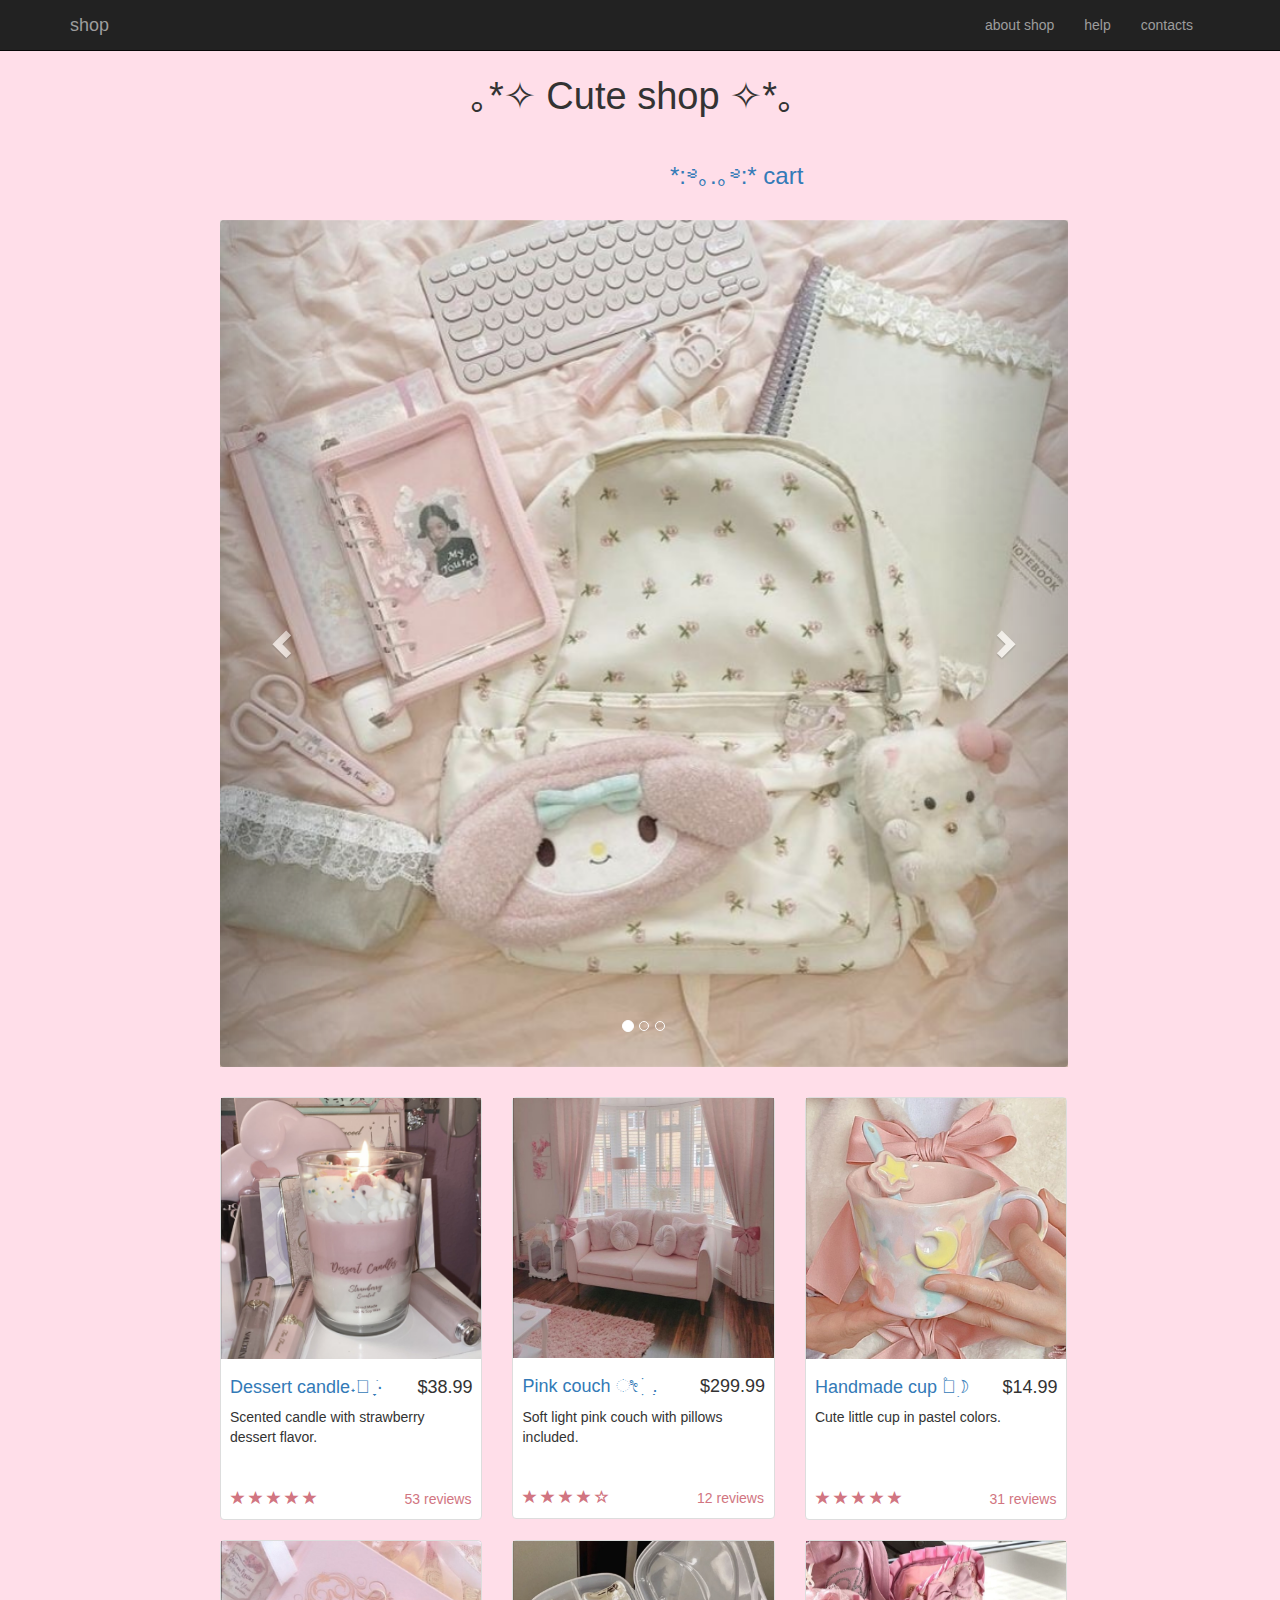
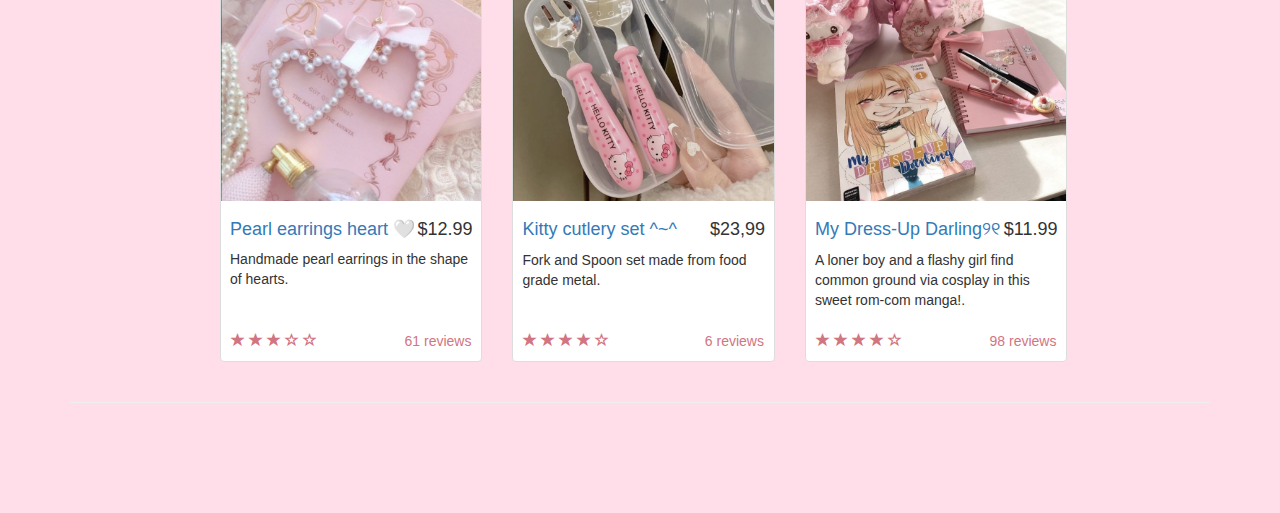
==== index.html @ 018d1500 "**" ====
<!DOCTYPE html>
<html>

<head>
    <meta charset="utf-8">

    <title>Cute shop</title>
    <link href="css/bootstrap.min.css" rel="stylesheet">
	<link href="css/style.css" rel="stylesheet">
	<!-- jQuery -->
    <script src="js/jquery.js"></script>

    <!-- Bootstrap Core JavaScript -->
    <script src="js/bootstrap.min.js"></script>
	
	<script src="js/shop.js"></script>
        <link rel="icon" href="images/cherry.ico" type="image/x-icon">
</head>

<body>
    <nav class="navbar navbar-inverse navbar-fixed-top" role="navigation">
        <div class="container">
            <div class="navbar-header">
                <a class="navbar-brand" href="#">shop</a>
            </div>
            <div class="collapse navbar-collapse" id="bs-example-navbar-collapse-1" style="width: 300px; margin-left: 900px;">
                <ul class="nav navbar-nav">
                    <li>
                        <a href="html/about.html">about shop</a>
                    </li>
                    <li>
                        <a href="html/services.html">help</a>
                    </li>
                    <li>
                        <a href="html/contacts.html">contacts</a>
                    </li>
					
                </ul>
            </div>
        </div>
    </nav>

    <div class="container">

        <div class="row">

            <div class="col-md-3" style="left: 400px; width: 380px;">
                <p class="lead">｡*✧ Cute shop ✧*｡</p>
				<br>
				<h3 style=" width: 150px; margin-left: 200px; margin-top: -20;margin-bottom: 30px; margin-top: -20; margin-top: 0px;">
				<a href="" class="cart-link" data-toggle="modal" data-target="#Cart">*:༅｡.｡༅:* cart</a> </h3>
            </div>

            <div class="col-md-9">

                <div class="row carousel-holder">

                    <div class="col-md-12" style="left: 150px;">
                        <div id="carousel-example-generic" class="carousel slide" data-ride="carousel">
                            <ol class="carousel-indicators">
                                <li data-target="#carousel-example-generic" data-slide-to="0" class="active"></li>
                                <li data-target="#carousel-example-generic" data-slide-to="1"></li>
                                <li data-target="#carousel-example-generic" data-slide-to="2"></li>
                            </ol>
                            <div class="carousel-inner">
                                <div class="item active">
                                    <img class="slide-image" src="images/carousel/rucksack.jpg" alt="">
                                </div>
                                <div class="item">
                                    <img class="slide-image" src="images/carousel/mirror.jpg" alt="">
                                </div>
                                <div class="item">
                                    <img class="slide-image" src="images/carousel/socks.jpg" alt="">
                                </div>
                            </div>
                            <a class="left carousel-control" href="#carousel-example-generic" data-slide="prev">
                                <span class="glyphicon glyphicon-chevron-left"></span>
                            </a>
                            <a class="right carousel-control" href="#carousel-example-generic" data-slide="next">
                                <span class="glyphicon glyphicon-chevron-right"></span>
                            </a>
                        </div>
                    </div>

                </div>

                <div class="row">

                    <div class="col-sm-4 col-lg-4 col-md-4" style="left: 150px;">
                        <div class="thumbnail">
                            <img src="images/tickets/candle.jpg" alt="">
                            <div class="caption">
                                <h4 class="pull-right">$38.99</h4>
                                <h4><a href="" data-toggle="modal" data-target="#FirstGoodModal">Dessert candle˖࣪𓂅  ָ࣪۰</a>
                                </h4>
                                <p>Scented candle with strawberry dessert flavor.<p>
                            </div>
                            <div class="ratings">
                                <p class="pull-right">53 reviews</p>
                                <p>
                                    <span class="glyphicon glyphicon-star"></span>
                                    <span class="glyphicon glyphicon-star"></span>
                                    <span class="glyphicon glyphicon-star"></span>
                                    <span class="glyphicon glyphicon-star"></span>
                                    <span class="glyphicon glyphicon-star"></span>
                                </p>
                            </div>
                        </div>
                    </div>

                    <div class="col-sm-4 col-lg-4 col-md-4" style="left: 150px;">
                        <div class="thumbnail">
                            <img src="images/tickets/couch.jpg" alt="">
                            <div class="caption">
                                <h4 class="pull-right">$299.99</h4>
                                <h4><a href="" data-toggle="modal" data-target="#SecondGoodModal">Pink couch ೀ ֹ ִ݂ .</a>
                                </h4>
                                <p>Soft light pink couch with pillows included.</p>
                            </div>
                            <div class="ratings">
                                <p class="pull-right">12 reviews</p>
                                <p>
                                    <span class="glyphicon glyphicon-star"></span>
                                    <span class="glyphicon glyphicon-star"></span>
                                    <span class="glyphicon glyphicon-star"></span>
                                    <span class="glyphicon glyphicon-star"></span>
                                    <span class="glyphicon glyphicon-star-empty"></span>
                                </p>
                            </div>
                        </div>
                    </div>

                    <div class="col-sm-4 col-lg-4 col-md-4" style="left: 150px;">
                        <div class="thumbnail">
                            <img src="images/tickets/cup.jpg" alt="">
                            <div class="caption">
                                <h4 class="pull-right">$14.99</h4>
                                <h4><a href="" data-toggle="modal" data-target="#ThirdGoodModal">Handmade cup ۫𔓕࣭☽</a>
                                </h4>
                                <p>Cute little cup in pastel colors.</p>
                            </div>
                            <div class="ratings">
                                <p class="pull-right">31 reviews</p>
                                <p>
                                    <span class="glyphicon glyphicon-star"></span>
                                    <span class="glyphicon glyphicon-star"></span>
                                    <span class="glyphicon glyphicon-star"></span>
                                    <span class="glyphicon glyphicon-star"></span>
                                    <span class="glyphicon glyphicon-star"></span>
                                </p>
                            </div>
                        </div>
                    </div>

                    <div class="col-sm-4 col-lg-4 col-md-4" style="left: 150px;">
                        <div class="thumbnail">
                            <img src="images/tickets/earrings.jpg" alt="">
                            <div class="caption">
                                <h4 class="pull-right">$12.99</h4>
                                <h4><a href="" data-toggle="modal" data-target="#FourthGoodModal">Pearl earrings heart 🤍</a>
                                </h4>
                                <p>Handmade pearl earrings in the shape of hearts.</p>
                            </div>
                            <div class="ratings">
                                <p class="pull-right">61 reviews</p>
                                <p>
                                    <span class="glyphicon glyphicon-star"></span>
                                    <span class="glyphicon glyphicon-star"></span>
                                    <span class="glyphicon glyphicon-star"></span>
                                    <span class="glyphicon glyphicon-star-empty"></span>
                                    <span class="glyphicon glyphicon-star-empty"></span>
                                </p>
                            </div>
                        </div>
                    </div>


                    <div class="col-sm-4 col-lg-4 col-md-4" style="left: 150px;">
                         <div class="thumbnail">
                             <img src="images/tickets/cutlery.jpg" alt="">
                             <div class="caption">
                                 <h4 class="pull-right">$23,99</h4>
                                 <h4><a href="" data-toggle="modal" data-target="#FifthGoodModal">Kitty cutlery set ^~^</a>
                                 </h4>
                                 <p>Fork and Spoon set made from food grade metal.</p>
                             </div>
                             <div class="ratings">
                                 <p class="pull-right">6 reviews</p>
                                 <p>
                                     <span class="glyphicon glyphicon-star"></span>
                                     <span class="glyphicon glyphicon-star"></span>
                                     <span class="glyphicon glyphicon-star"></span>
                                     <span class="glyphicon glyphicon-star"></span>
                                     <span class="glyphicon glyphicon-star-empty"></span>
                                 </p>
                             </div>
                         </div>
                    </div>

                    <div class="col-sm-4 col-lg-4 col-md-4" style="left: 150px;">
                        <div class="thumbnail">
                            <img src="images/tickets/manga.jpg" alt="">
                            <div class="caption">
                                <h4 class="pull-right">$11.99</h4>
                                <h4><a href="" data-toggle="modal" data-target="#SixthGoodModal">My Dress-Up Darling୨୧</a>
                                </h4>
                                <p>A loner boy and a flashy girl find common ground via cosplay in this sweet rom-com manga!.</p>
                            </div>
                            <div class="ratings">
                                <p class="pull-right">98 reviews</p>
                                <p>
                                    <span class="glyphicon glyphicon-star"></span>
                                    <span class="glyphicon glyphicon-star"></span>
                                    <span class="glyphicon glyphicon-star"></span>
                                    <span class="glyphicon glyphicon-star"></span>
                                    <span class="glyphicon glyphicon-star-empty"></span>
                                </p>
                            </div>
                        </div>
                    </div>

                </div>

            </div>

        </div>

    </div>
    <!-- /.container -->

    <div class="container">

        <hr>

        <!-- Footer -->
        <footer>
            <div class="row">
                <div class="col-lg-12">
                    <p></p>
                </div>
            </div>
        </footer>

    </div>
    <!-- /.container -->
	
	<div class="modal fade" id="FirstGoodModal">
  <div class="modal-dialog">
    <div class="modal-content">
      <div class="modal-header">
        <button type="button" class="close" data-dismiss="modal" aria-label="Close"><span aria-hidden="true">&times;</span></button>
        <h4 class="modal-title">Dessert candle˖࣪𓂅  ָ࣪۰</h4>
      </div>
      <div class="modal-body">
	  <img src="images/tickets/candle.jpg" <p="" style="width: 569px; ">
        <p>Scented candle with strawberry dessert flavor.</p>
		<button class="btn-primary add-to-busket-btn"><span class="glyphicon glyphicon-shopping-cart"></span> add to cart </button>
		<div class="add-to-busket-block">
			<button class="btn-primary btn-minus">-</button>
			<input class="form-control count-input" />
			<button class="btn-primary btn-plus">+</button>
			<button class="btn-success"><span class="glyphicon glyphicon-ok ok-1"></span></button>
		</div>
      </div>
      <div class="modal-footer">
        <button type="button" class="btn btn-default btn-close" data-dismiss="modal">close</button>
        <button type="button" class="btn btn-primary">save changes</button>
      </div>
    </div><!-- /.modal-content -->
  </div><!-- /.modal-dialog -->
</div><!-- /.modal -->

<div class="modal fade" id="SecondGoodModal">
  <div class="modal-dialog">
    <div class="modal-content">
      <div class="modal-header">
        <button type="button" class="close" data-dismiss="modal" aria-label="Close"><span aria-hidden="true">&times;</span></button>
        <h4 class="modal-title">Pink couch ೀ ֹ ִ݂ .</h4>
      </div>
      <div class="modal-body">
	  <img src="images/tickets/couch.jpg" <p="" style="width: 569px; ">
        <p>Soft light pink couch with pillows included.</p> 
		<button class="btn-primary add-to-busket-btn"><span class="glyphicon glyphicon-shopping-cart"></span> add to cart </button>
		<div class="add-to-busket-block">
			<button class="btn-primary btn-minus">-</button>
			<input class="form-control count-input" />
			<button class="btn-primary btn-plus">+</button>
			<button class="btn-success"><span class="glyphicon glyphicon-ok ok-2"></span></button>
		</div>
      </div>
      <div class="modal-footer">
        <button type="button" class="btn btn-default btn-close" data-dismiss="modal">close</button>
        <button type="button" class="btn btn-primary">save changes</button>
      </div>
    </div><!-- /.modal-content -->
  </div><!-- /.modal-dialog -->
</div><!-- /.modal -->


	<div class="modal fade" id="ThirdGoodModal">
  <div class="modal-dialog">
    <div class="modal-content">
      <div class="modal-header">
        <button type="button" class="close" data-dismiss="modal" aria-label="Close"><span aria-hidden="true">&times;</span></button>
        <h4 class="modal-title">Handmade cup ۫𔓕࣭☽</h4>
      </div>
      <div class="modal-body">
	  <img src="images/tickets/cup.jpg" <p="" style="width: 569px; ">
        <p>Cute little cup in pastel colors.</p>
		<button class="btn-primary add-to-busket-btn"><span class="glyphicon glyphicon-shopping-cart"></span> add to cart </button>
		<div class="add-to-busket-block">
			<button class="btn-primary btn-minus">-</button>
			<input class="form-control count-input" />
			<button class="btn-primary btn-plus">+</button>
			<button class="btn-success"><span class="glyphicon glyphicon-ok ok-3"></span></button>
		</div>
      </div>
      <div class="modal-footer">
        <button type="button" class="btn btn-default btn-close" data-dismiss="modal">close</button>
        <button type="button" class="btn btn-primary">save changes</button>
      </div>
    </div><!-- /.modal-content -->
  </div><!-- /.modal-dialog -->
</div><!-- /.modal -->

<div class="modal fade" id="FourthGoodModal">
  <div class="modal-dialog">
    <div class="modal-content">
      <div class="modal-header">
        <button type="button" class="close" data-dismiss="modal" aria-label="Close"><span aria-hidden="true">&times;</span></button>
        <h4 class="modal-title">Pearl earrings heart 🤍</h4>
      </div>
      <div class="modal-body">
	  <img src="images/tickets/earrings.jpg" <p="" style="width: 569px; ">
        <p>Handmade pearl earrings in the shape of hearts.</p>
		<button class="btn-primary add-to-busket-btn"><span class="glyphicon glyphicon-shopping-cart"></span> add to cart </button>
		<div class="add-to-busket-block">
			<button class="btn-primary btn-minus">-</button>
			<input class="form-control count-input" />
			<button class="btn-primary btn-plus">+</button>
			<button class="btn-success"><span class="glyphicon glyphicon-ok ok-4"></span></button>
		</div>
      </div>
      <div class="modal-footer">
        <button type="button" class="btn btn-default btn-close" data-dismiss="modal">close</button>
        <button type="button" class="btn btn-primary">save changes</button>
      </div>
    </div><!-- /.modal-content -->
  </div><!-- /.modal-dialog -->
</div><!-- /.modal -->

<div class="modal fade" id="FifthGoodModal">
   <div class="modal-dialog">
     <div class="modal-content">
       <div class="modal-header">
         <button type="button" class="close" data-dismiss="modal" aria-label="Close"><span aria-hidden="true">&times;</span></button>
         <h4 class="modal-title">Kitty cutlery set ^~^</h4>
       </div>
       <div class="modal-body">
           <img src="images/tickets/cutlery.jpg" <p="" style="width: 569px; ">
         <p>Fork and Spoon set made from food grade metal.</p>
                 <button class="btn-primary add-to-busket-btn"><span class="glyphicon glyphicon-shopping-cart"></span> add to cart </button>
                 <div class="add-to-busket-block">
                         <button class="btn-primary btn-minus">-</button>
                         <input class="form-control count-input" />
                         <button class="btn-primary btn-plus">+</button>
                         <button class="btn-success"><span class="glyphicon glyphicon-ok ok-4"></span></button>
                 </div>
       </div>
       <div class="modal-footer">
         <button type="button" class="btn btn-default btn-close" data-dismiss="modal">close</button>
         <button type="button" class="btn btn-primary">save changes</button>
       </div>
     </div><!-- /.modal-content -->
   </div><!-- /.modal-dialog -->
 </div><!-- /.modal -->


<div class="modal fade" id="SixthGoodModal">
  <div class="modal-dialog">
    <div class="modal-content">
      <div class="modal-header">
        <button type="button" class="close" data-dismiss="modal" aria-label="Close"><span aria-hidden="true">&times;</span></button>
        <h4 class="modal-title">My Dress-Up Darling୨୧</h4>
      </div>
      <div class="modal-body">
	  <img src="images/tickets/manga.jpg" <p="" style="width: 569px; ">
        <p>A loner boy and a flashy girl find common ground via cosplay in this sweet rom-com manga!</p>
		<button class="btn-primary add-to-busket-btn"><span class="glyphicon glyphicon-shopping-cart"></span> add to cart </button>
		<div class="add-to-busket-block">
			<button class="btn-primary btn-minus">-</button>
			<input class="form-control count-input" />
			<button class="btn-primary btn-plus">+</button>
			<button class="btn-success"><span class="glyphicon glyphicon-ok ok-5"></span></button>
		</div>
      </div>
      <div class="modal-footer">
        <button type="button" class="btn btn-default btn-close" data-dismiss="modal">close</button>
        <button type="button" class="btn btn-primary">save changes</button>
      </div>
    </div><!-- /.modal-content -->
  </div><!-- /.modal-dialog -->
</div><!-- /.modal -->

	<div class="modal fade" id="Cart">
  <div class="modal-dialog">
    <div class="modal-content">
      <div class="modal-header">
        <button type="button" class="close" data-dismiss="modal" aria-label="Close"><span aria-hidden="true">&times;</span></button>
        <h4 class="modal-title">cart</h4>
      </div>
      <div class="modal-body cart-body">
	
      </div>
      <div class="modal-footer">
	  		<button type="button" class="btn btn-default btn-close" OnClick="clearCart(); $('.cart-body').html('');"> clear cart </button>
        <button type="button" class="btn btn-default btn-close" data-dismiss="modal">close</button>
        <button type="button" class="btn btn-primary btn-order">order</button>
      </div>
    </div><!-- /.modal-content -->
  </div><!-- /.modal-dialog -->
</div><!-- /.modal -->


    

</body>

</html>
---- css/style.css ----
body {
    padding-top: 70px; /* Required padding for .navbar-fixed-top. Remove if using .navbar-static-top. Change if height of navigation changes. */
}

.count-input {
	width:10%;
	display: inline;
}



.add-to-basket-block {
	margin-top: 7px;
}


.modal-image {
	width: 100%;
}

.slide-image {
    width: 100%;
}

.carousel-holder {
    margin-bottom: 30px;
}

.carousel-control,
.item {
    border-radius: 4px;
}

.caption {
    height: 130px;
    overflow: hidden;
}

.caption h4 {
    white-space: nowrap;
}

.thumbnail img {
    width: 100%;
}

.ratings {
    padding-right: 10px;
    padding-left: 10px;
    color: #d17581;
}

.thumbnail {
    padding: 0;
}

.thumbnail .caption-full {
    padding: 9px;
    color: #333;
}
.amount{
    display: inline;
}
.product{
    display: inline;
}
.remove-from-cart{
    display: inline;
}
footer {
    margin: 50px 0;
}
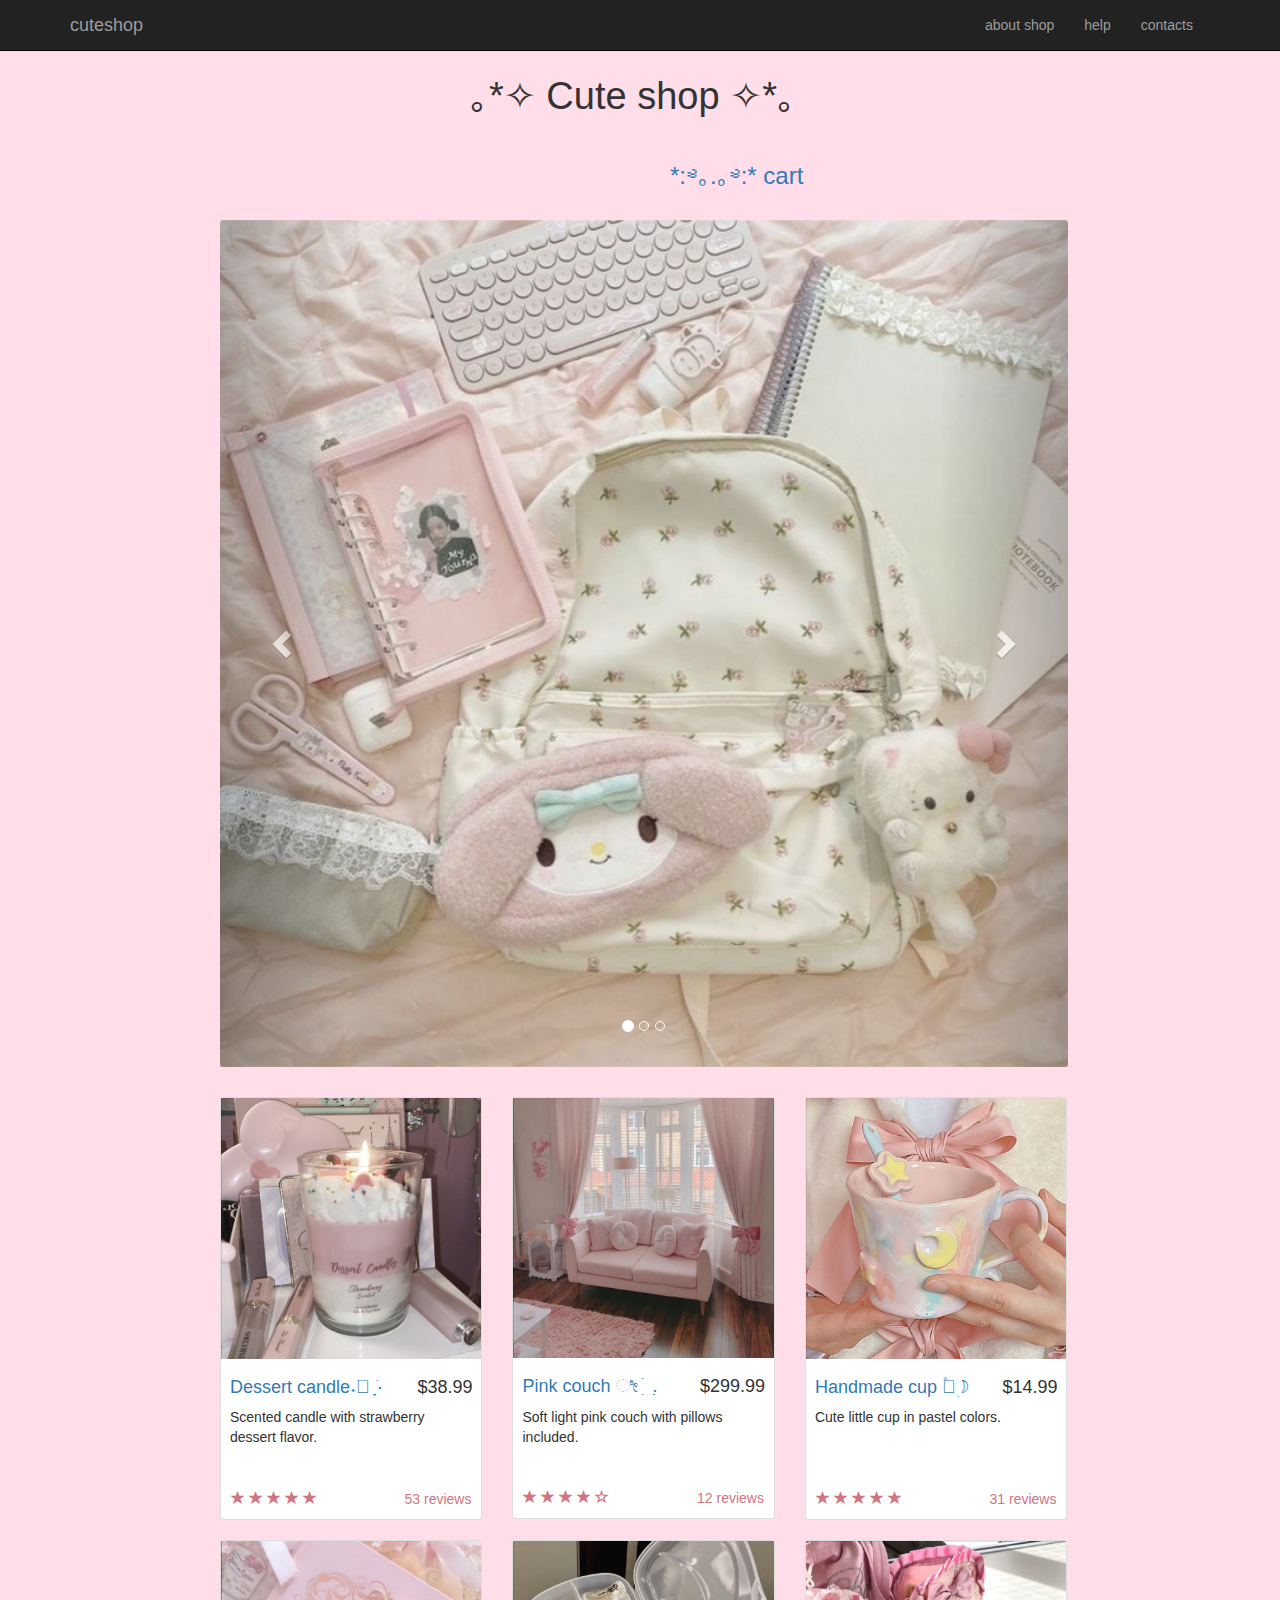
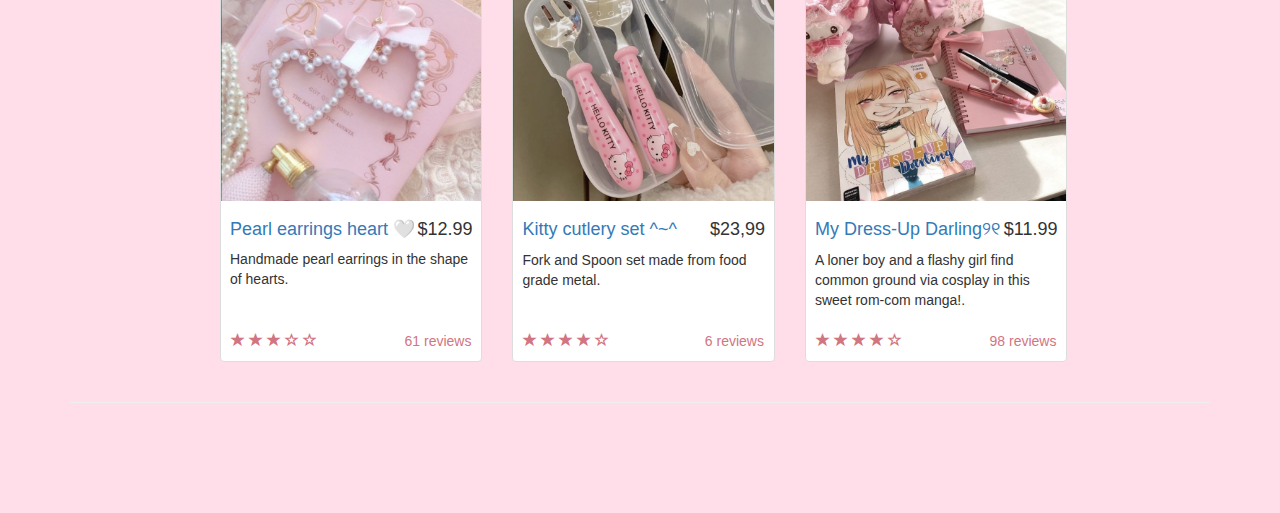
==== commit 8c04fbb2: "Renamed homepage" ====
--- a/index.html
+++ b/index.html
@@ -21,7 +21,7 @@
     <nav class="navbar navbar-inverse navbar-fixed-top" role="navigation">
         <div class="container">
             <div class="navbar-header">
-                <a class="navbar-brand" href="#">shop</a>
+                <a class="navbar-brand" href="#">cuteshop</a>
             </div>
             <div class="collapse navbar-collapse" id="bs-example-navbar-collapse-1" style="width: 300px; margin-left: 900px;">
                 <ul class="nav navbar-nav">
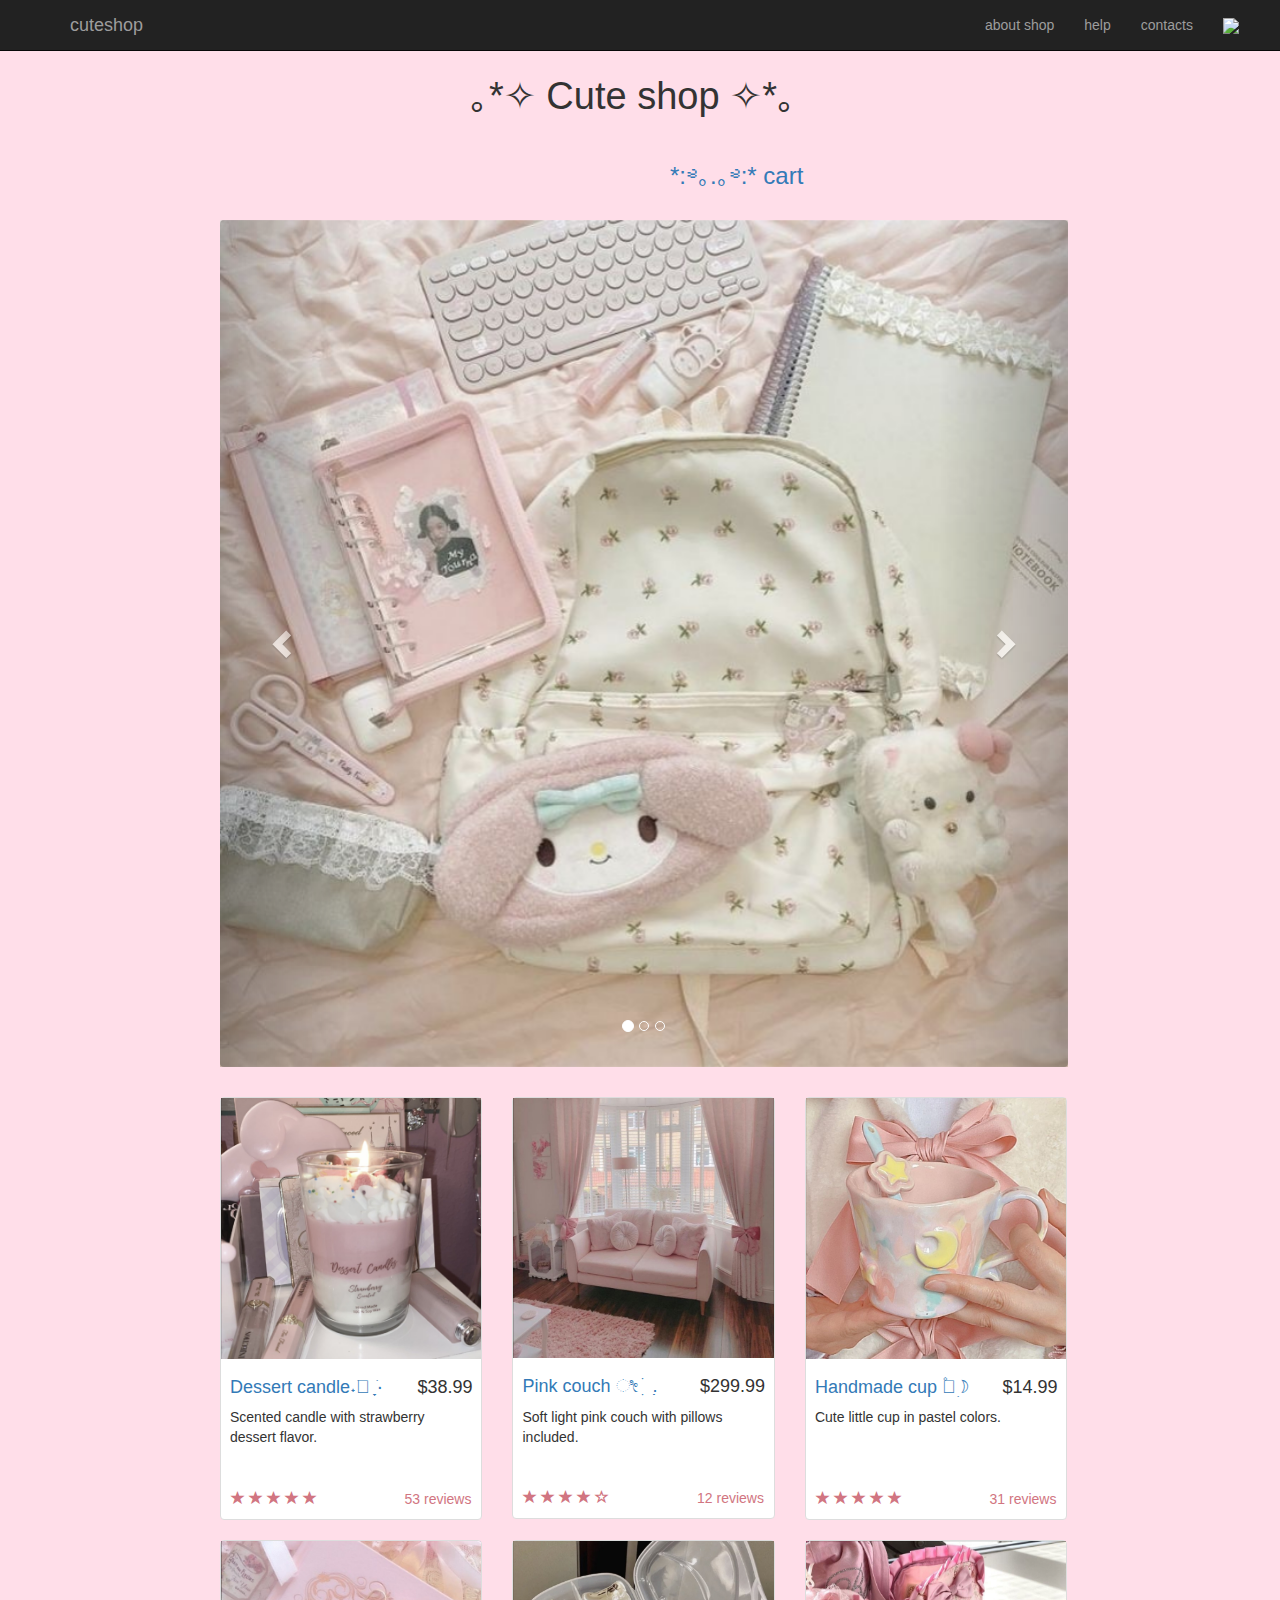
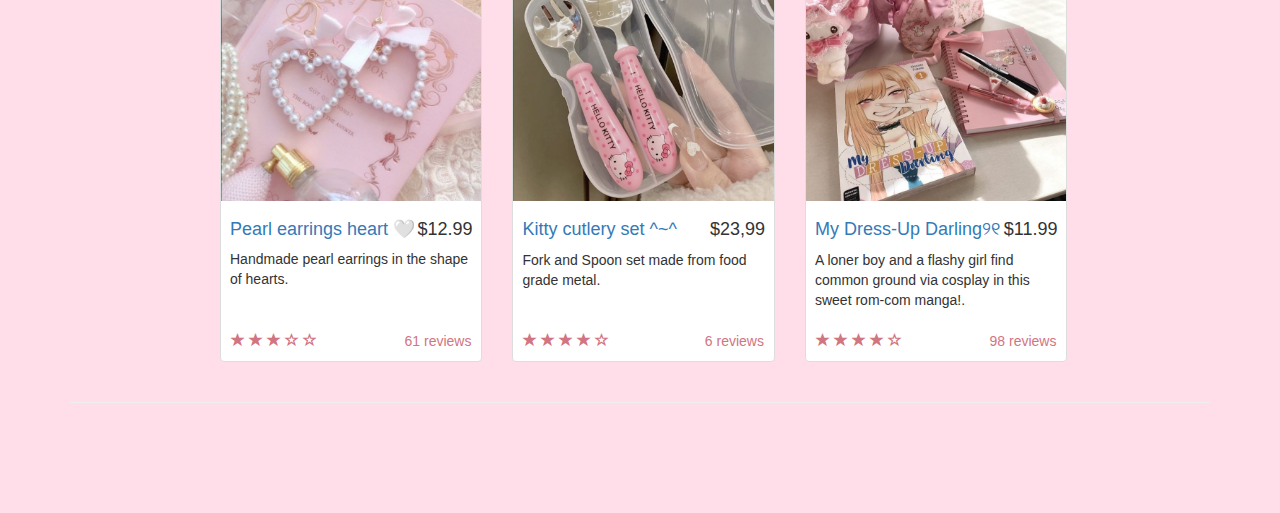
==== commit f8e065dd: "Changes in card buttons" ====
--- a/index.html
+++ b/index.html
@@ -34,9 +34,9 @@
                     <li>
                         <a href="html/contacts.html">contacts</a>
                     </li>
-					
+                    <li> <a href=""class="cart-link" data-toggle="modal" data-target="#Cart"><img src="img/cart.png" height=30px></a></li>
                 </ul>
-            </div>
+                
         </div>
     </nav>
 
@@ -368,8 +368,8 @@
                  </div>
        </div>
        <div class="modal-footer">
-         <button type="button" class="btn btn-default btn-close" data-dismiss="modal">close</button>
-         <button type="button" class="btn btn-primary">save changes</button>
+         <button type="button" class="btn btn-default btn-close" data-dismiss="modal">save changes</button>
+         <!-- <button type="button" class="btn btn-primary">save changes</button> -->
        </div>
      </div><!-- /.modal-content -->
    </div><!-- /.modal-dialog -->
@@ -395,8 +395,8 @@
 		</div>
       </div>
       <div class="modal-footer">
-        <button type="button" class="btn btn-default btn-close" data-dismiss="modal">close</button>
-        <button type="button" class="btn btn-primary">save changes</button>
+        <button type="button" class="btn btn-default btn-close" data-dismiss="modal">save changes</button>
+        <!-- <button type="button" class="btn btn-primary">save changes</button> -->
       </div>
     </div><!-- /.modal-content -->
   </div><!-- /.modal-dialog -->
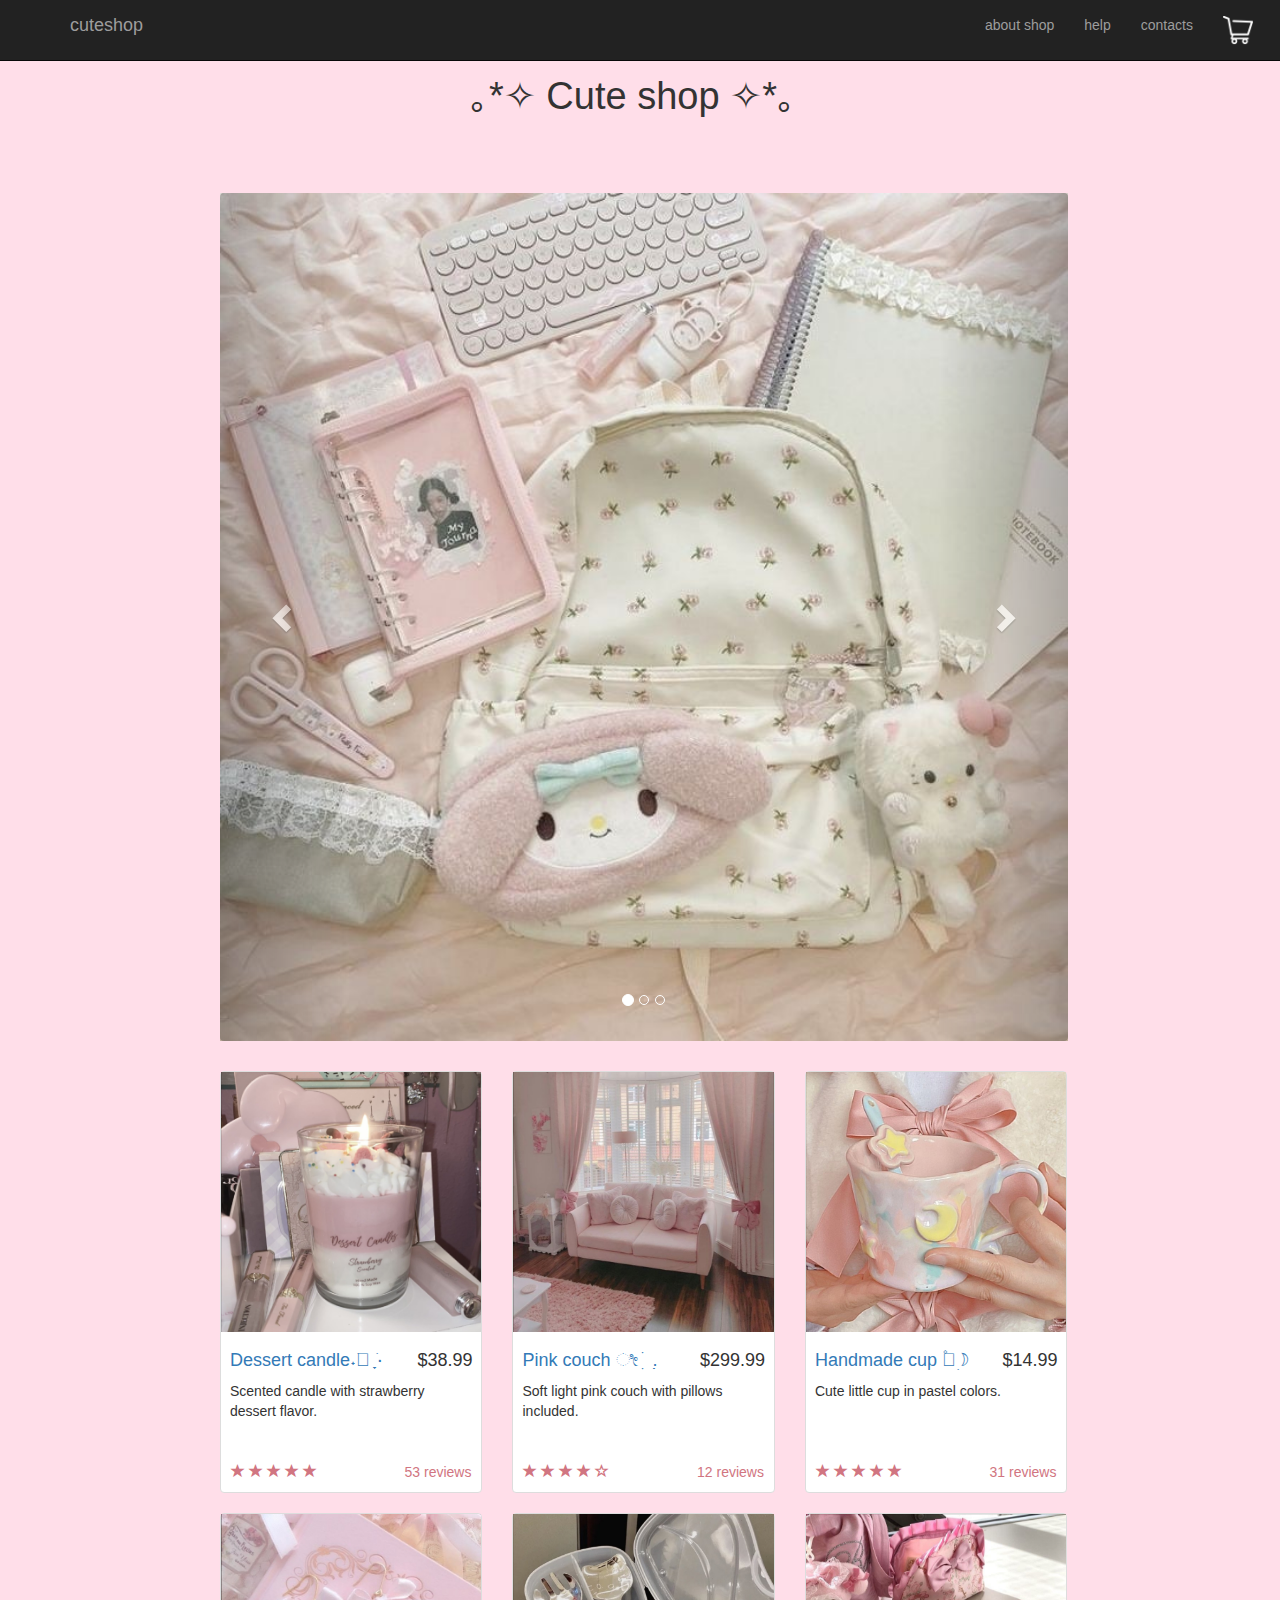
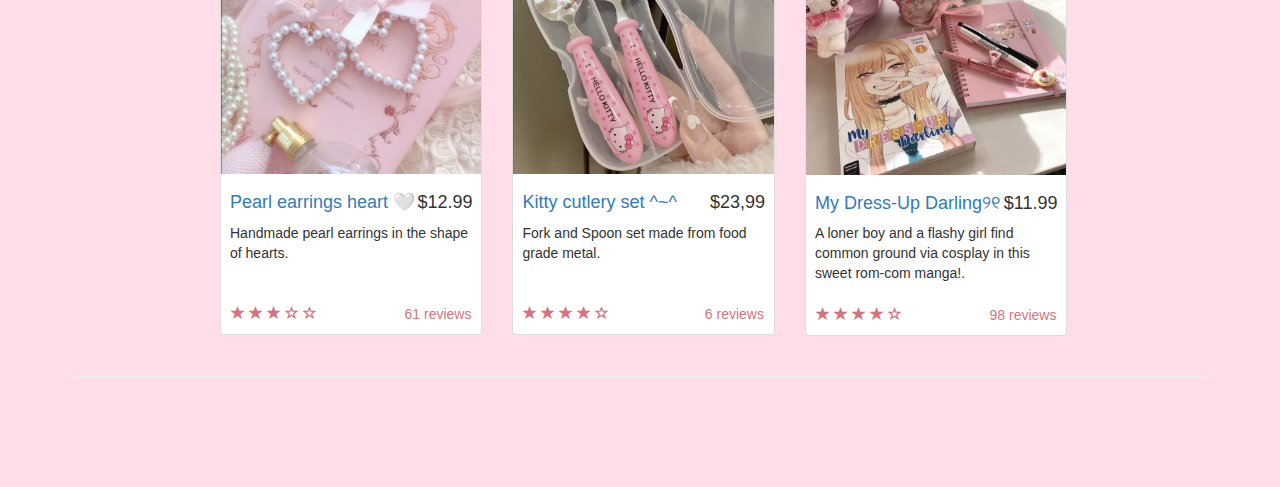
==== commit 04f4f8b6: "Added cart in navbar and fixed in card buttons" ====
--- a/index.html
+++ b/index.html
@@ -34,7 +34,8 @@
                     <li>
                         <a href="html/contacts.html">contacts</a>
                     </li>
-                    <li> <a href=""class="cart-link" data-toggle="modal" data-target="#Cart"><img src="img/cart.png" height=30px></a></li>
+                    <!-- корзина в навбаре -->
+                    <li> <a href=""class="cart-link" data-toggle="modal" data-target="#Cart"><img src="images/cart.png" height=30px></a></li>
                 </ul>
                 
         </div>
@@ -48,7 +49,7 @@
                 <p class="lead">｡*✧ Cute shop ✧*｡</p>
 				<br>
 				<h3 style=" width: 150px; margin-left: 200px; margin-top: -20;margin-bottom: 30px; margin-top: -20; margin-top: 0px;">
-				<a href="" class="cart-link" data-toggle="modal" data-target="#Cart">*:༅｡.｡༅:* cart</a> </h3>
+				<!-- <a href="" class="cart-link" data-toggle="modal" data-target="#Cart">*:༅｡.｡༅:* cart</a> </h3> -->
             </div>
 
             <div class="col-md-9">
@@ -263,8 +264,8 @@
 		</div>
       </div>
       <div class="modal-footer">
-        <button type="button" class="btn btn-default btn-close" data-dismiss="modal">close</button>
-        <button type="button" class="btn btn-primary">save changes</button>
+        <button type="button" class="btn btn-default btn-close" data-dismiss="modal">back</button>
+        <!-- <button type="button" class="btn btn-primary">save changes</button> -->
       </div>
     </div><!-- /.modal-content -->
   </div><!-- /.modal-dialog -->
@@ -289,8 +290,8 @@
 		</div>
       </div>
       <div class="modal-footer">
-        <button type="button" class="btn btn-default btn-close" data-dismiss="modal">close</button>
-        <button type="button" class="btn btn-primary">save changes</button>
+        <button type="button" class="btn btn-default btn-close" data-dismiss="modal">back</button>
+        <!-- <button type="button" class="btn btn-primary">save changes</button> -->
       </div>
     </div><!-- /.modal-content -->
   </div><!-- /.modal-dialog -->
@@ -316,8 +317,8 @@
 		</div>
       </div>
       <div class="modal-footer">
-        <button type="button" class="btn btn-default btn-close" data-dismiss="modal">close</button>
-        <button type="button" class="btn btn-primary">save changes</button>
+        <button type="button" class="btn btn-default btn-close" data-dismiss="modal">back</button>
+        <!-- <button type="button" class="btn btn-primary">save changes</button> -->
       </div>
     </div><!-- /.modal-content -->
   </div><!-- /.modal-dialog -->
@@ -342,8 +343,8 @@
 		</div>
       </div>
       <div class="modal-footer">
-        <button type="button" class="btn btn-default btn-close" data-dismiss="modal">close</button>
-        <button type="button" class="btn btn-primary">save changes</button>
+        <button type="button" class="btn btn-default btn-close" data-dismiss="modal">back</button>
+        <!-- <button type="button" class="btn btn-primary">save changes</button> -->
       </div>
     </div><!-- /.modal-content -->
   </div><!-- /.modal-dialog -->
@@ -368,7 +369,7 @@
                  </div>
        </div>
        <div class="modal-footer">
-         <button type="button" class="btn btn-default btn-close" data-dismiss="modal">save changes</button>
+         <button type="button" class="btn btn-default btn-close" data-dismiss="modal">back</button>
          <!-- <button type="button" class="btn btn-primary">save changes</button> -->
        </div>
      </div><!-- /.modal-content -->
@@ -395,7 +396,7 @@
 		</div>
       </div>
       <div class="modal-footer">
-        <button type="button" class="btn btn-default btn-close" data-dismiss="modal">save changes</button>
+        <button type="button" class="btn btn-default btn-close" data-dismiss="modal">back</button>
         <!-- <button type="button" class="btn btn-primary">save changes</button> -->
       </div>
     </div><!-- /.modal-content -->
@@ -407,7 +408,7 @@
     <div class="modal-content">
       <div class="modal-header">
         <button type="button" class="close" data-dismiss="modal" aria-label="Close"><span aria-hidden="true">&times;</span></button>
-        <h4 class="modal-title">cart</h4>
+        <h4 class="modal-title"> *:༅｡.｡༅:* cart</h4>
       </div>
       <div class="modal-body cart-body">
 	
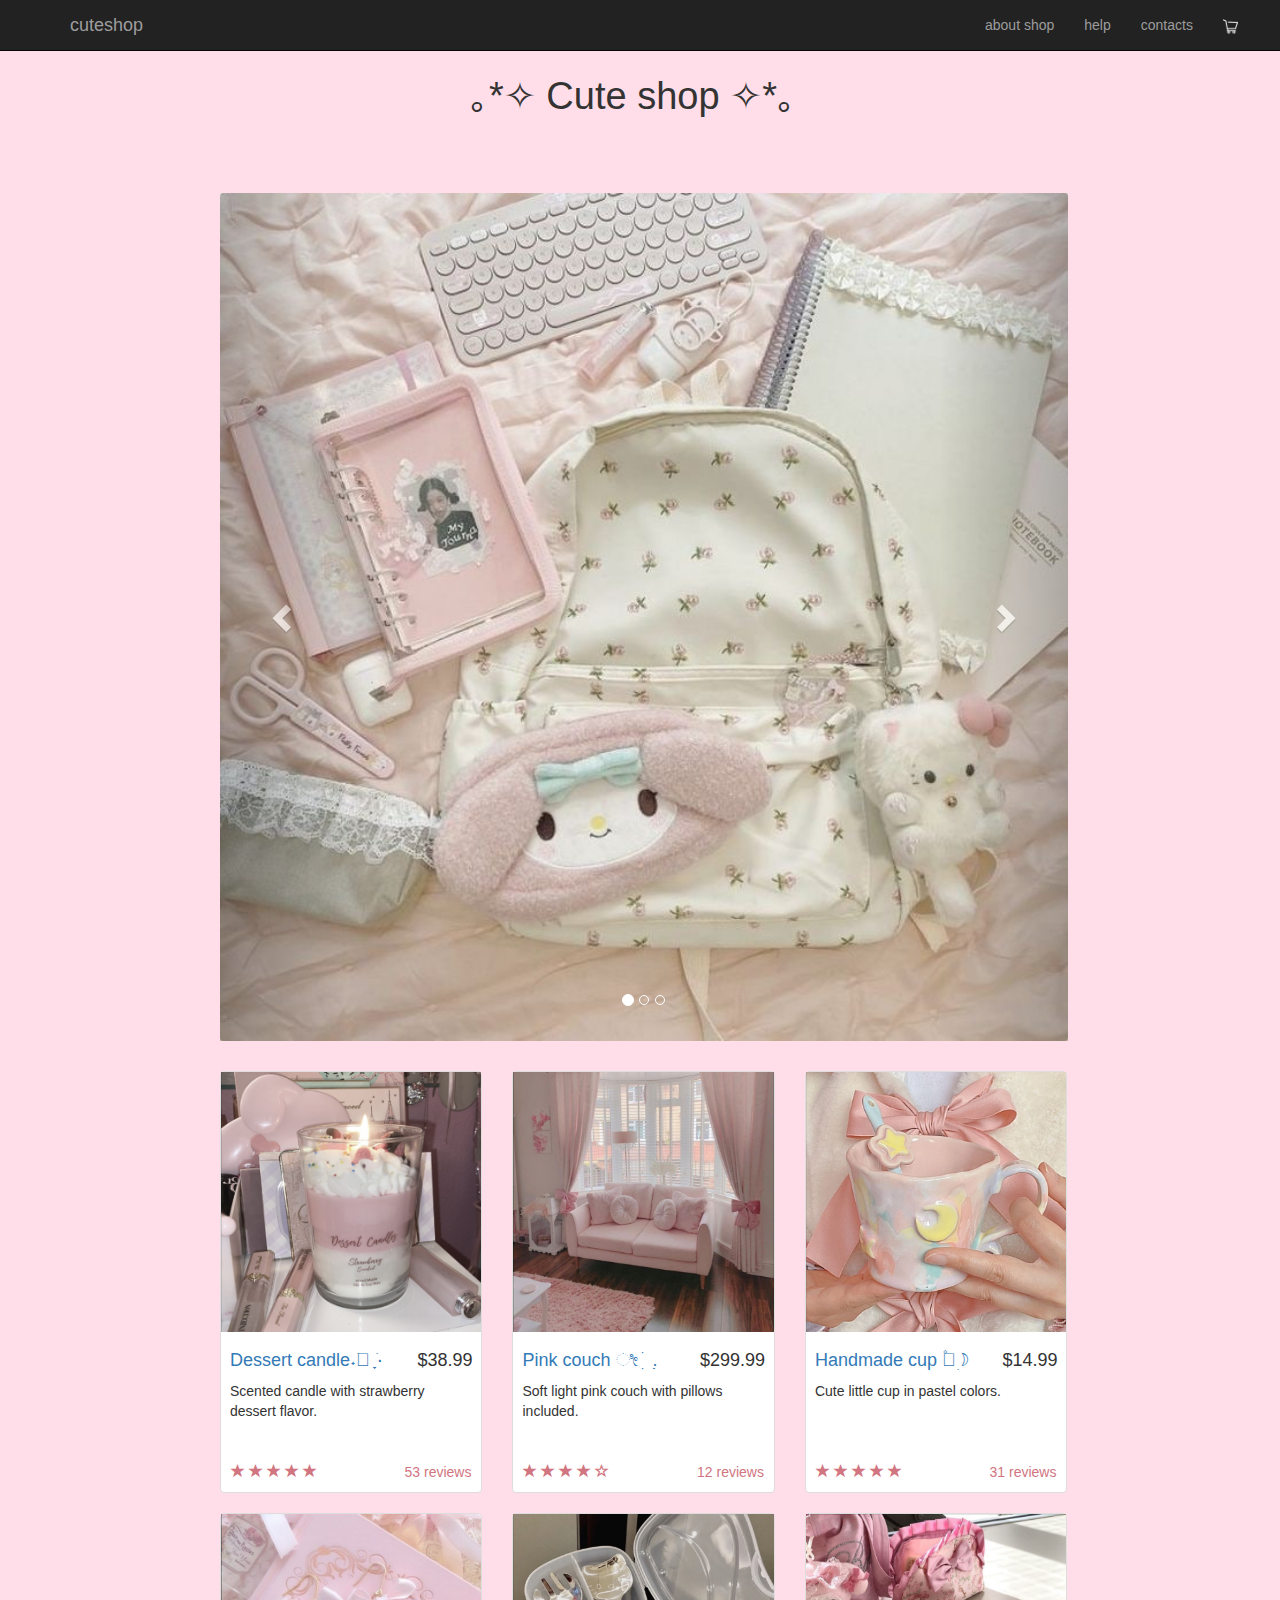
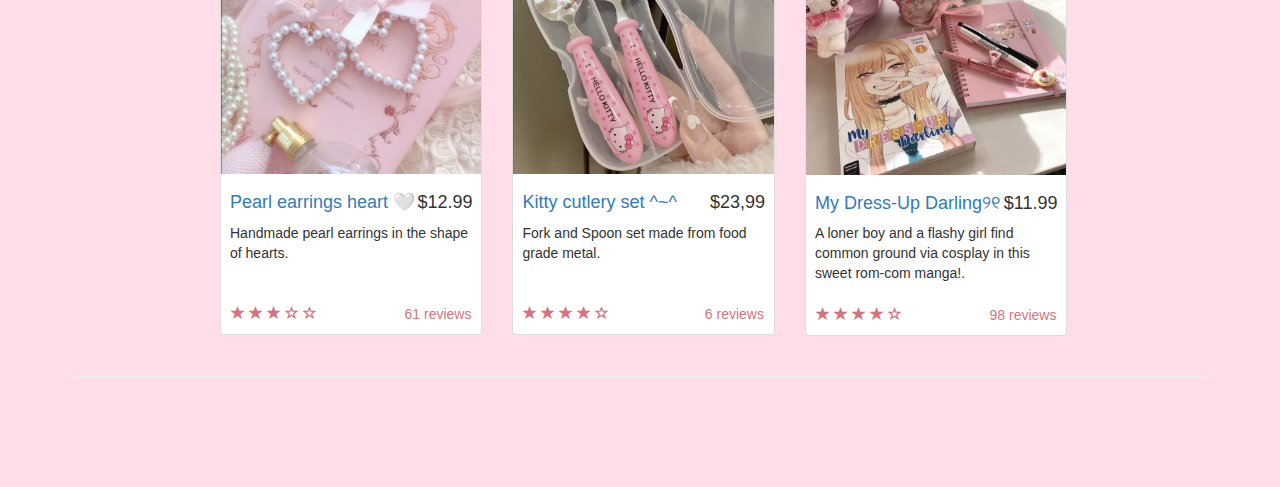
==== commit 35631828: "Fixed cart in navbar" ====
--- a/index.html
+++ b/index.html
@@ -35,7 +35,7 @@
                         <a href="html/contacts.html">contacts</a>
                     </li>
                     <!-- корзина в навбаре -->
-                    <li> <a href=""class="cart-link" data-toggle="modal" data-target="#Cart"><img src="images/cart.png" height=30px></a></li>
+                    <li> <a href=""class="cart-link" data-toggle="modal" data-target="#Cart"><img src="images/cart.png" height=15px></a></li>
                 </ul>
                 
         </div>
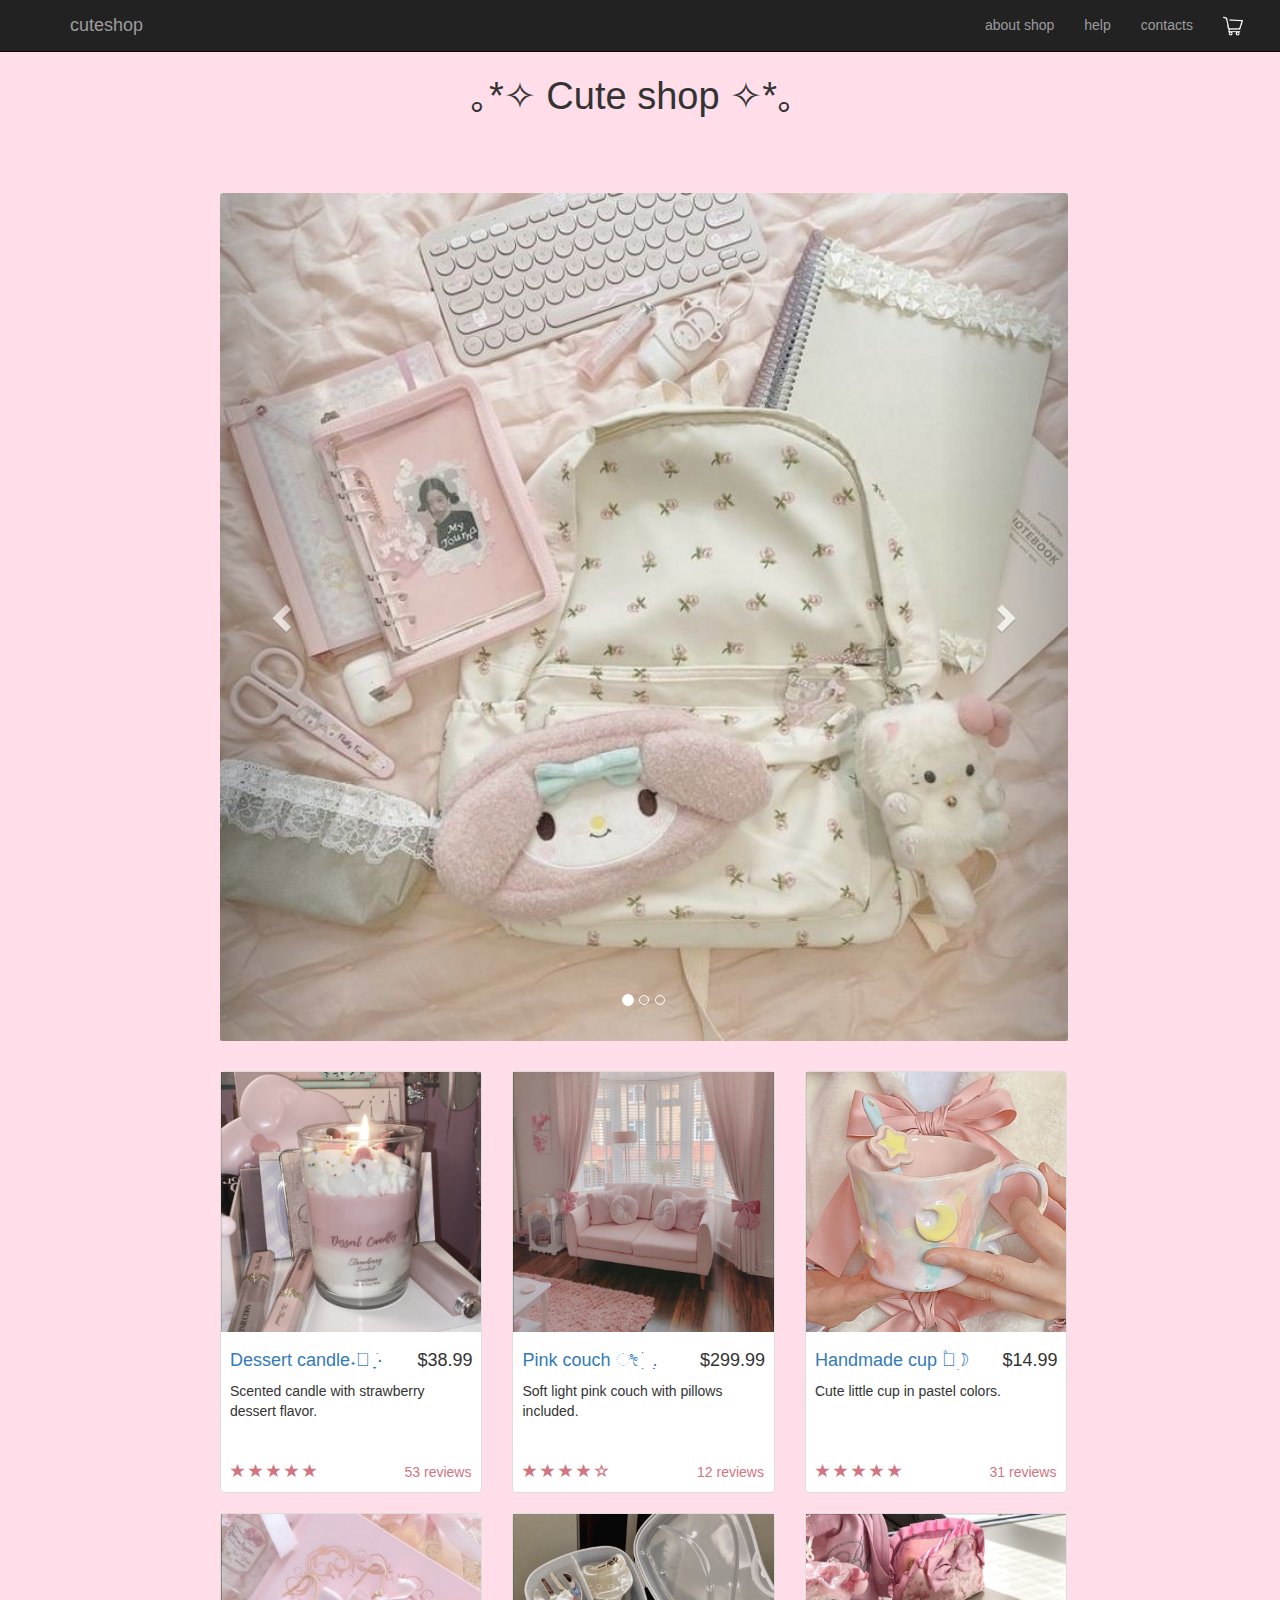
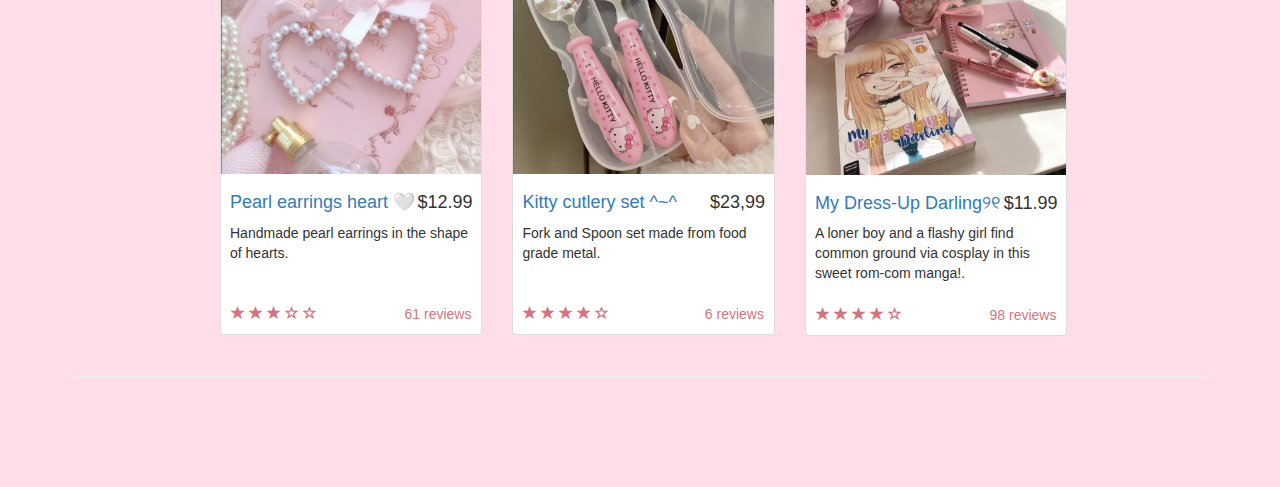
==== commit c1fb2918: "Updated height for cart" ====
--- a/index.html
+++ b/index.html
@@ -35,7 +35,7 @@
                         <a href="html/contacts.html">contacts</a>
                     </li>
                     <!-- корзина в навбаре -->
-                    <li> <a href=""class="cart-link" data-toggle="modal" data-target="#Cart"><img src="images/cart.png" height=15px></a></li>
+                    <li> <a href=""class="cart-link" data-toggle="modal" data-target="#Cart"><img src="images/cart.png" height=20px></a></li>
                 </ul>
                 
         </div>
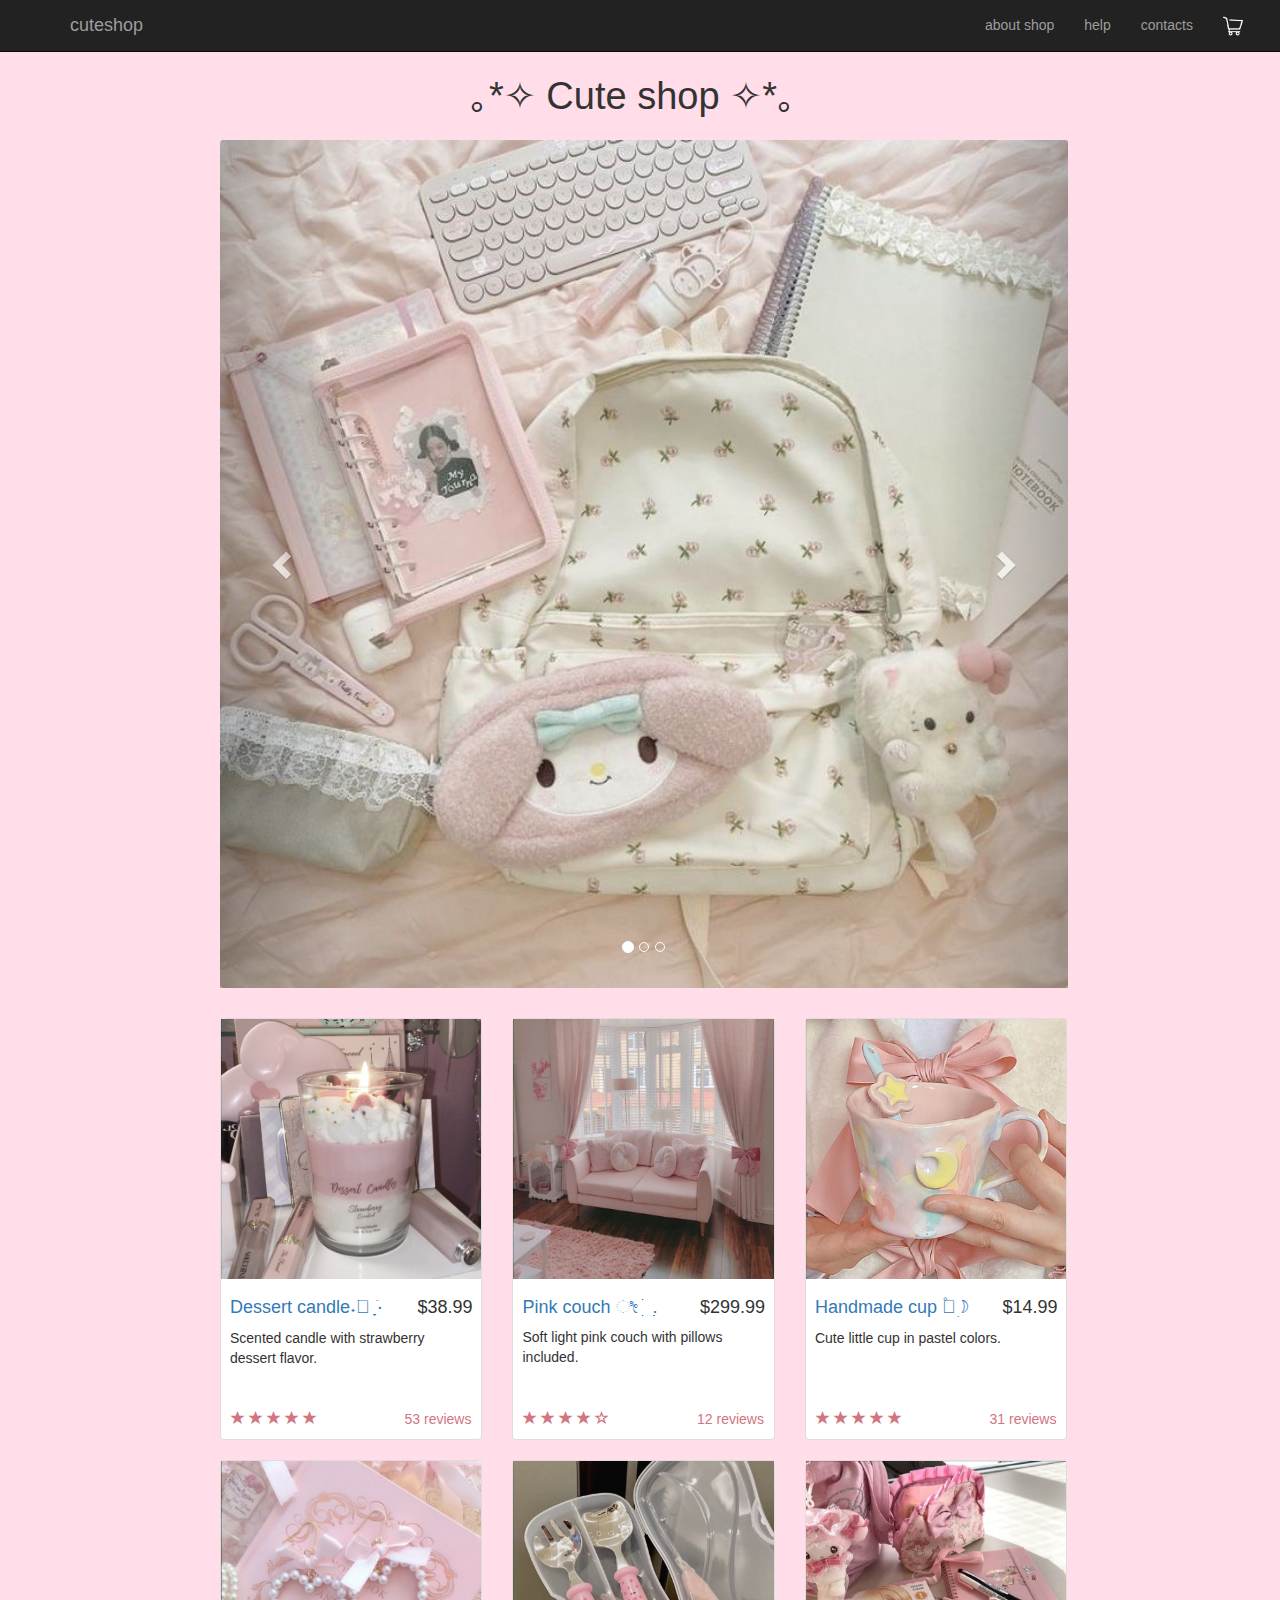
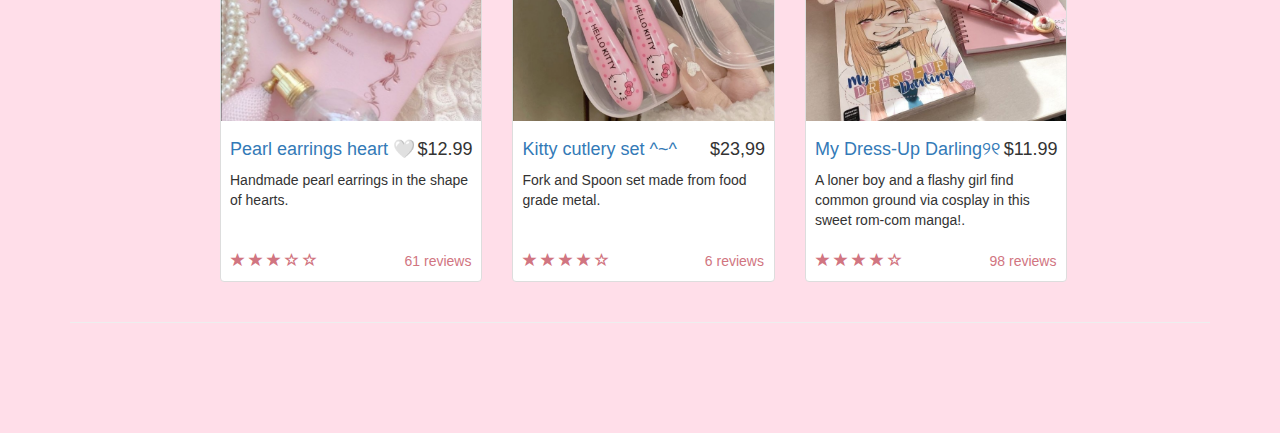
==== commit 010e42b9: "Updated height for title" ====
--- a/index.html
+++ b/index.html
@@ -45,8 +45,8 @@
 
         <div class="row">
 
-            <div class="col-md-3" style="left: 400px; width: 380px;">
-                <p class="lead">｡*✧ Cute shop ✧*｡</p>
+            <div class="col-md-3" style="left: 400px; width: 380px; height: 70px; ">
+                <p class="lead" style="margin-bottom: 0px;">｡*✧ Cute shop ✧*｡</p>
 				<br>
 				<h3 style=" width: 150px; margin-left: 200px; margin-top: -20;margin-bottom: 30px; margin-top: -20; margin-top: 0px;">
 				<!-- <a href="" class="cart-link" data-toggle="modal" data-target="#Cart">*:༅｡.｡༅:* cart</a> </h3> -->
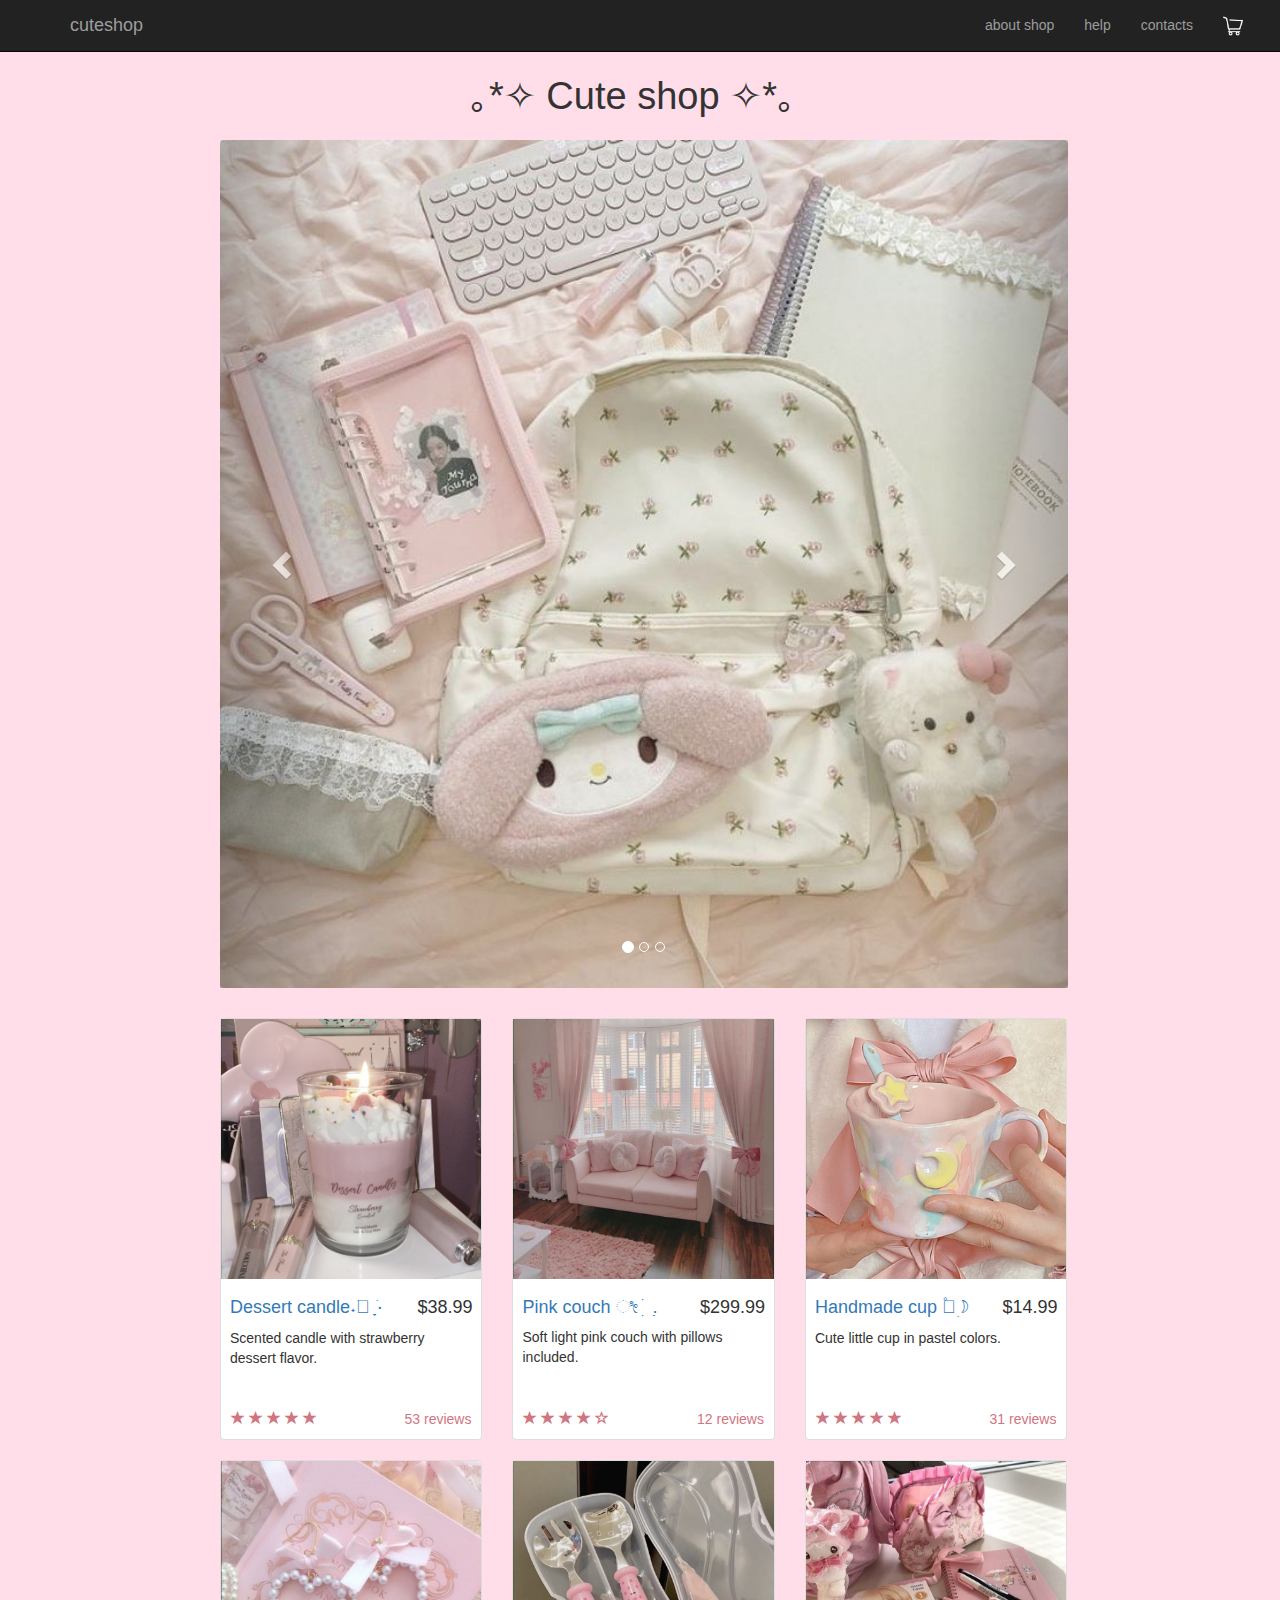
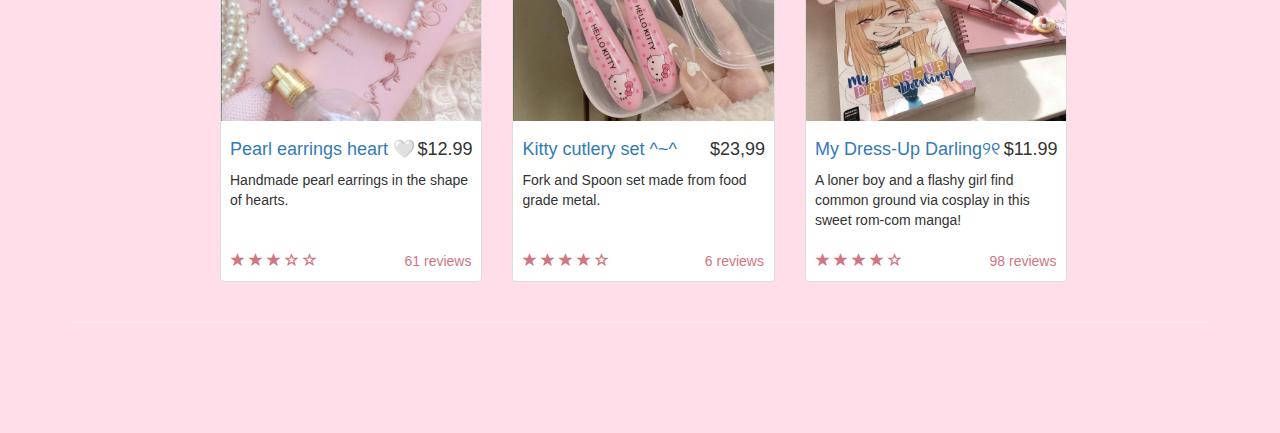
==== commit 3275e38d: "Fixed "add to cart"" ====
--- a/index.html
+++ b/index.html
@@ -205,7 +205,7 @@
                                 <h4 class="pull-right">$11.99</h4>
                                 <h4><a href="" data-toggle="modal" data-target="#SixthGoodModal">My Dress-Up Darling୨୧</a>
                                 </h4>
-                                <p>A loner boy and a flashy girl find common ground via cosplay in this sweet rom-com manga!.</p>
+                                <p>A loner boy and a flashy girl find common ground via cosplay in this sweet rom-com manga!</p>
                             </div>
                             <div class="ratings">
                                 <p class="pull-right">98 reviews</p>
@@ -365,7 +365,7 @@
                          <button class="btn-primary btn-minus">-</button>
                          <input class="form-control count-input" />
                          <button class="btn-primary btn-plus">+</button>
-                         <button class="btn-success"><span class="glyphicon glyphicon-ok ok-4"></span></button>
+                         <button class="btn-success"><span class="glyphicon glyphicon-ok ok-5"></span></button>
                  </div>
        </div>
        <div class="modal-footer">
@@ -392,7 +392,7 @@
 			<button class="btn-primary btn-minus">-</button>
 			<input class="form-control count-input" />
 			<button class="btn-primary btn-plus">+</button>
-			<button class="btn-success"><span class="glyphicon glyphicon-ok ok-5"></span></button>
+			<button class="btn-success"><span class="glyphicon glyphicon-ok ok-6"></span></button>
 		</div>
       </div>
       <div class="modal-footer">
